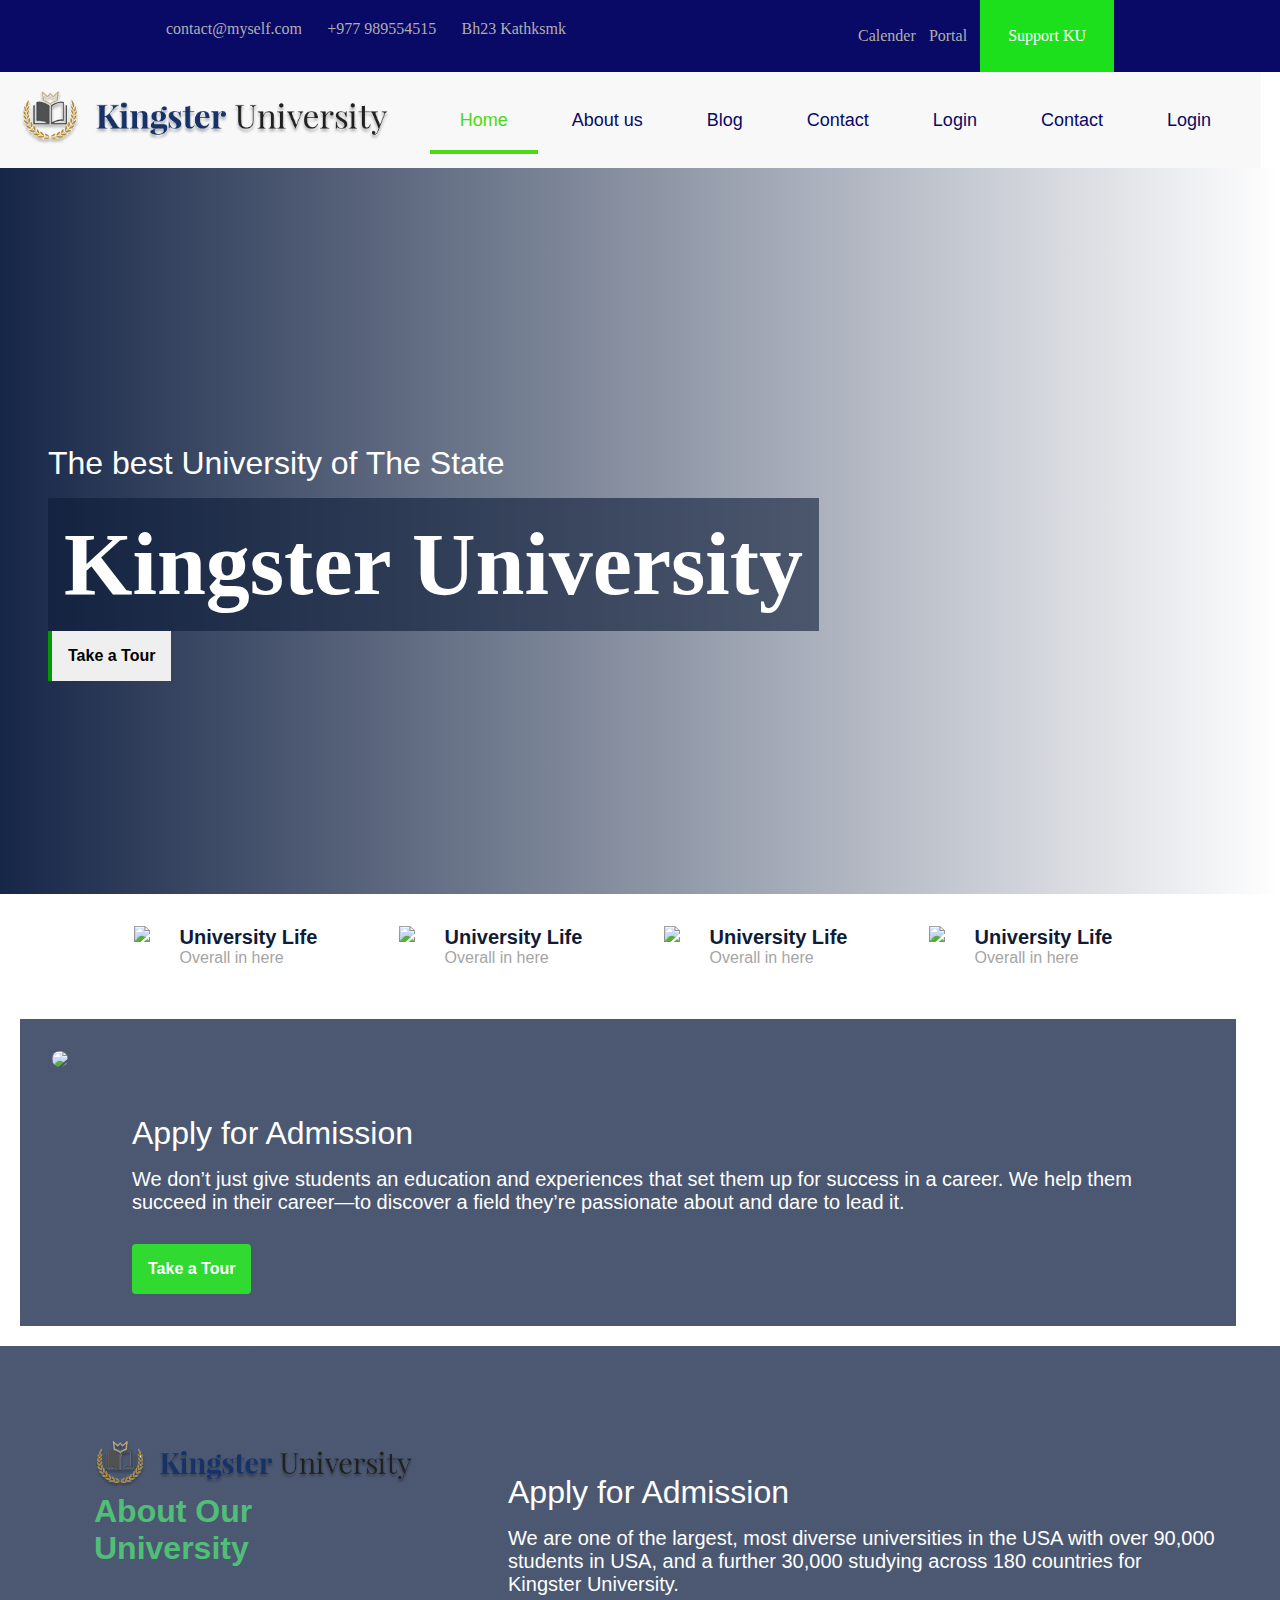
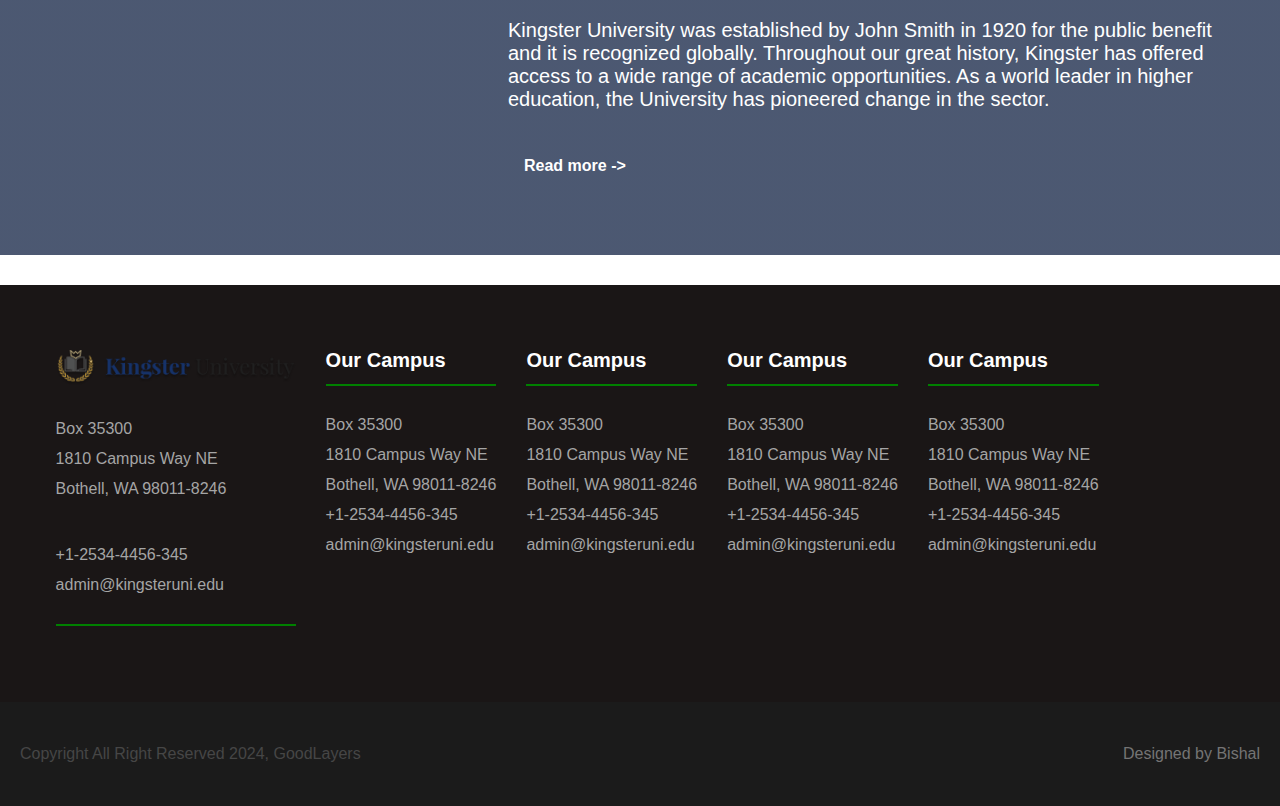
==== index.html @ 1c9871be "Initial Commit" ====
<!DOCTYPE html>
<html lang="en">
  <head>
    <meta charset="UTF-8" />
    <meta name="author" content="Bishal Dangol">
    <meta name="keywords" content="html Css Js">
    <meta name="discription" content="This project is of University" >
    <meta name="viewport" content="width=device-width, initial-scale=1.0" />
    <title>University of kathmandu | NepalTribhuvan</title>
    <link rel="icon" href="IMG_20210729_153523.jpg" />
    <link rel="stylesheet" href="blog.css" />
    <style></style>
  </head>
  <body>
    <!-- top notice -->
    <div class="top">
      <div class="innerL">
        <div>contact@myself.com</div>
        <div>+977 989554515</div>
        <div>Bh23 Kathksmk</div>
      </div>
      <div class="innerR">
        <div>Calender</div>
        <div>Portal</div>
        <div
          style="background-color: rgb(29, 224, 29); color: #fff; padding: 28px"
        >
          Support KU
        </div>
      </div>
    </div>
    <!-- header of the page -->
    <header class="navMenu">
      <div>
        <img src="./download 1.png" style="height: 3.5rem" />
      </div>
      <div>
        <nav>
          <a href="#" style="
          border-bottom: 4px solid rgb(74, 218, 17);
          color: rgb(74, 218, 17);
        ">Home</a>
          <a href="./404Error.html">About us</a>
          <a
            href="./blog.html"
            >Blog</a
          >
          <a href="./contactus.html">Contact</a>
          <a href="./404Error.html">Login</a>
          <a href="./404Error.html">Contact</a>
          <a href="./404Error.html">Login</a>
        </nav>
      </div>
    </header>
    <!-- body begain -->
    <!-- 1st body -->
    <section class="section1">
      <div class="left" style="padding: 4rem 0rem 0rem 0rem">
        <div style="font-size: 2rem; font-weight: 500; margin-bottom: 1rem">
          The best University of The State
        </div>
        <h1
          style="
            font-size: 5.5rem;
            font-weight: 600;
            font-family: 'Times New Roman', Times, serif;
            background-color: #0e1c389a;
            padding: 1rem;
          "
        >
          Kingster University
        </h1>
        <button
          style="
            font-size: 1rem;
            font-weight: 550;
            padding: 16px;
            border: none;
            border-left: 4px solid rgb(2, 153, 2);
          "
          id="tour"
        >
          Take a Tour
        </button>
      </div>
    </section>
    <!-- 2nd body-->
    <section>
      <!-- <fieldset style="height: 3rem; padding: 10px; border-radius: 10px; border: none; background-color: aliceblue; padding-top: -100px;">
        <input type="search" id="Text" placeholder="Search your blog...">
        <input type="submit" id="submit">
      </fieldset> -->
      <div class="section2">
        <div class="secUp">
          <ul>
            <li>
              <img
                src="https://i.pinimg.com/originals/3c/ec/a9/3ceca992e51f64d3d0503acc27cd2b6e.png"
                style="width: 4rem"
              />
            </li>
            <br />
          </ul>
          <ul>
            <li style="font-weight: 600; font-size: 20px; color: #0e1c38">
              University Life
            </li>
            <li>Overall in here</li>
          </ul>
        </div>
        <div class="secUp">
          <ul>
            <li>
              <img
                src="https://i.pinimg.com/originals/3c/ec/a9/3ceca992e51f64d3d0503acc27cd2b6e.png"
                style="width: 4rem"
              />
            </li>
            <br />
          </ul>
          <ul>
            <li style="font-weight: 600; font-size: 20px; color: #0e1c38">
              University Life
            </li>
            <li>Overall in here</li>
          </ul>
        </div>
        <div class="secUp">
          <ul>
            <li>
              <img
                src="https://i.pinimg.com/originals/3c/ec/a9/3ceca992e51f64d3d0503acc27cd2b6e.png"
                style="width: 4rem"
              />
            </li>
            <br />
          </ul>
          <ul>
            <li style="font-weight: 600; font-size: 20px; color: #0e1c38">
              University Life
            </li>
            <li>Overall in here</li>
          </ul>
        </div>
        <div class="secUp">
          <ul>
            <li>
              <img
                src="https://i.pinimg.com/originals/3c/ec/a9/3ceca992e51f64d3d0503acc27cd2b6e.png"
                style="width: 4rem"
              />
            </li>
            <br />
          </ul>
          <ul>
            <li style="font-weight: 600; font-size: 20px; color: #0e1c38">
              University Life
            </li>
            <li>Overall in here</li>
          </ul>
        </div>
      </div>
      <div
        class="secsec"
        style="
          display: flex;
          justify-content: left;

          margin: 20px; color: #fff;
        "
      >
        <div>
          <img
            src="https://www.tugraz.at/fileadmin/_processed_/8/7/csm_TU_Graz_Studium_und_Lehre_by_Lunghammer_tugraz__21__5107d13d23.jpg"
            style="width: 40rem; border-radius: 10px;"
          />
        </div>
        <div>
          <div class="left" style="padding: 4rem 0rem 0rem 4rem; font-size: 20px;">
            <div style="font-size: 2rem; font-weight: 500; margin-bottom: 1rem">
              Apply for Admission
            </div>
            <p style="padding-bottom: 30px;">We don’t just give students an education and experiences that set them up for success in a career. We help them succeed in their career—to discover a field they’re passionate about and dare to lead it.</p>
            <button
              style="
                font-size: 1rem;
                font-weight: 550;
                padding: 16px;
                border: none;
                color: #fff;
                background-color:rgb(48, 218, 48);
                border-radius: 4px;
              "
              id="tour"
            >
              Take a Tour
            </button>
          </div>
        </div>
      </div>
    </section>
    <!-- 3rd body -->
    <section>
      <div
        class="thid"
        style="
          display: flex;
          justify-content: left;
          color: #fff;
          margin-bottom: 30px;
        "
      >
        <div style="width: 20rem; padding: 30px; color: #51be78;">
          <img
            src="./download 1.png"
            style="width: 20rem;"
          /><br>
          <h1>About Our University</h1>
        </div>
        <div>
          <div class="left" style="padding: 4rem 0rem 0rem 4rem; font-size: 20px;">
            <div style="font-size: 2rem; font-weight: 500; margin-bottom: 1rem">
              Apply for Admission
            </div>
            <p style="padding-bottom: 30px;">
              We are one of the largest, most diverse universities in the USA with over 90,000 students in USA, and a further 30,000 studying across 180 countries for Kingster University.
              <br><br>
              Kingster University was established by John Smith in 1920 for the public benefit and it is recognized globally. Throughout our great history, Kingster has offered access to a wide range of academic opportunities. As a world leader in higher education, the University has pioneered change in the sector.</p>
            <button
              style="
                font-size: 1rem;
                font-weight: 550;
                padding: 16px;
                border: none;
                color: #fff;
                border-radius: 4px;background-color: rgba(0, 0, 255, 0);
              "
              id="tour"
            >
              Read more ->
            </button>
          </div>
        </div>
      </div>
    </section>
    <!-- footer of the page -->
    <footer class="footer">
      <div class="up">
        <ul>
          <li><img src="./download 1.png" style="width: 15rem" /></li>
          <br />
          <li>Box 35300</li>
          <li>1810 Campus Way NE</li>
          <li>Bothell, WA 98011-8246</li>
          <br />
          <br />
          <li>+1-2534-4456-345</li>
          <li>admin@kingsteruni.edu</li>
          <br />
          <li><hr color="green" /></li>
        </ul>
        <ul>
          <li style="font-weight: 600; font-size: 20px; color: #fff">
            Our Campus
          </li>
          <li><hr color="green" /></li>
          <br />
          <li>Box 35300</li>
          <li>1810 Campus Way NE</li>
          <li>Bothell, WA 98011-8246</li>
          <li>+1-2534-4456-345</li>
          <li>admin@kingsteruni.edu</li>
          <br />
        </ul>
        <ul>
          <li style="font-weight: 600; font-size: 20px; color: #fff">
            Our Campus
          </li>
          <li><hr color="green" /></li>
          <br />
          <li>Box 35300</li>
          <li>1810 Campus Way NE</li>
          <li>Bothell, WA 98011-8246</li>
          <li>+1-2534-4456-345</li>
          <li>admin@kingsteruni.edu</li>
          <br />
        </ul>
        <ul>
          <li style="font-weight: 600; font-size: 20px; color: #fff">
            Our Campus
          </li>
          <li><hr color="green" /></li>
          <br />
          <li>Box 35300</li>
          <li>1810 Campus Way NE</li>
          <li>Bothell, WA 98011-8246</li>
          <li>+1-2534-4456-345</li>
          <li>admin@kingsteruni.edu</li>
          <br />
        </ul>
        <ul>
          <li style="font-weight: 600; font-size: 20px; color: #fff">
            Our Campus
          </li>
          <li><hr color="green" /></li>
          <br />
          <li>Box 35300</li>
          <li>1810 Campus Way NE</li>
          <li>Bothell, WA 98011-8246</li>
          <li>+1-2534-4456-345</li>
          <li>admin@kingsteruni.edu</li>
          <br />
        </ul>
      </div>
      <div class="down">
        <div><a href="./policy.html">Copyright All Right Reserved 2024, GoodLayers</a></div>
        <div>Designed by Bishal</div>
      </div>
    </footer>
    <!-- js start -->
    <script>
      let pop = document.getElementById("submit");
      pop.addEventListener("click", function () {
        alert("Sanchi ho sathi??");
      });
    </script>
  </body>
</html>
---- blog.css ----
:root {
  --brandC: rgb(74, 218, 17);
  --text: rgb(7, 175, 7);
  --background: rgb(9, 9, 102);
  --tex: #fff;
}
* {
  padding: 0;
  margin: 0;
}
/* header start */
.navMenu {
  display: inline-flex;
  width: 98.5vw;
  padding: 0.2px;
  justify-content: space-around;
  margin: 0;
  background-color: rgb(248, 248, 248);
  height: 6rem;
  align-items: center;
  position: relative;
}
.navMenu::after {
  display: inline-flex;
  width: 98.5vw;
  padding: 0.2px; /*
  justify-content: space-around;
  margin: 0;
  background-color: rgb(248, 248, 248);
  height: 6rem;
  align-items: center;
  position: fixed;
    top: 0px; */

  /* content: "";
    position: absolute;
    top: 0;
    left: 0;
    width: 100%;
    height: 2px; 
    background-color: #333;
    z-index: -1; */
}
.navMenu nav a {
  padding-right: 30px;
  padding-left: 30px;
  padding-bottom: 20px;
  column-gap: 30px;
  font-size: 18px;
  font-weight: 500;
  font-family: Verdana, Geneva, Tahoma, sans-serif;
  text-decoration: none;
  color: var(--background);
}
.navMenu nav a:hover {
  padding-left: 30px;
  padding-bottom: 20px;
  column-gap: 30px;
  font-size: 18px;
  font-weight: 500;
  font-family: Verdana, Geneva, Tahoma, sans-serif;
  text-decoration: none;
  color: var(--text);
  border-bottom: 4px solid var(--brandC);
}
.top {
  display: flex;
  justify-content: space-around;
  color: rgb(175, 175, 175);
  background-color: var(--background);
  height: 2rem;
  padding: 20px;
}
.innerL {
  display: flex;
  width: 25rem;
  justify-content: space-between;
}
.innerR {
  display: flex;
  width: 16rem;
  height: 2rem;
  justify-content: space-between;
  align-items: center;
}
/* header end */
/* footer css start */
.footer {
  background-color: rgb(26, 22, 22);
}

.up {
  padding: 4rem 1.6rem;
  display: inline-flex;
}

.up ul li {
  padding-left: 30px;
  padding-bottom: 12px;
  list-style-type: none;
  color: #a5a5a5;
  font-family: "Segoe UI", Tahoma, Geneva, Verdana, sans-serif;
}

.down {
  height: 4rem;
  font-family: "Segoe UI", Tahoma, Geneva, Verdana, sans-serif;
  display: flex;
  align-items: center;
  justify-content: space-between;
  background-color: rgb(27, 27, 27);
  color: rgb(116, 116, 116);
  padding: 20px;
}

a{
  text-decoration: none;
  color: #464646;
}
/* footer css end */
/* home page  */
/* section first start */
.section1 {
  color: var(--tex);
  min-height: 70vh;
  background-position: center right;
  background-repeat: no-repeat;
  background-size: cover;
  align-items: center;
  display: flex;
  /* flex-direction:column; */
  padding: 3rem;
  font-family: "Segoe UI", Tahoma, Geneva, Verdana, sans-serif;
  color: #fff;
  font-weight: 800;
  font-size: 2rem;
  background-image: linear-gradient(270deg, rgba(66, 66, 66, 0), #162647),
    url("http://www.milwaukeeindependent.com/wp-content/uploads/2021/03/031521_BlackStudentTrust_01.jpg");
}
#tour {
  font-size: 1rem;
  font-weight: 550;
  padding: 16px;
  border: none;
  border-left: 4px solid rgb(2, 153, 2);
}

/* section second start */
.section2,
.secsec {
  color: var(--tex);
  justify-content: center;
  width: 90vw;
  display: flex;
  padding: 2rem 2rem 2rem 2rem;
  font-family: "Segoe UI", Tahoma, Geneva, Verdana, sans-serif;
  color: #1a1a1a;
  margin: 0;
}
.secUp {
  padding: 0rem 1.6rem;
  display: inline-flex;
}
.secUp ul li {
  padding-left: 30px;

  list-style-type: none;
  color: #a5a5a5;
  font-family: "Segoe UI", Tahoma, Geneva, Verdana, sans-serif;
}

.secsec {
  background-image: linear-gradient(270deg, #162647c4, #162647c4),
    url("https://t3.ftcdn.net/jpg/06/98/15/28/240_F_698152816_iofj0EaoJp6jjKsHkMSoAEawmbKg3at0.jpg");
  background-repeat: no-repeat;
  background-size: cover;
}

.secsec img {
  width: 10rem;
}

#Text {
  width: 70vw;
  height: 2rem;
  background-color: #b1b1b1;
  color: #141414;
  border: none;
  border-radius: 10px;
  padding-left: 4px;
}
#submit {
  width: 10vw;
  height: 2rem;
  background-color: var(--brandC);
  color: #141414;
  border: none;
  border-radius: 10px;
}
/* third css start */
.thid {
  color: var(--tex);
  font-family: "Segoe UI", Tahoma, Geneva, Verdana, sans-serif;
  background-image: linear-gradient(270deg, #162647c4, #162647c4),
    url("https://as2.ftcdn.net/v2/jpg/07/60/86/49/1000_F_760864942_CCQQNxjapOMLidXtY5ZUr4ZKgjEiSbGX.jpg");
  background-repeat: no-repeat;
  background-size: cover;
  padding: 4rem;
}
/* home page css end */
/* blog css start */

.sectionBlog1 {
  color: var(--tex);

  background-position: center right;
  background-repeat: no-repeat;
  background-size: cover;
  align-items: center;
  display: flex;
  /* flex-direction:column; */
  padding: 3rem;
  font-family: "Segoe UI", Tahoma, Geneva, Verdana, sans-serif;
  color: #fff;
  font-weight: 800;
  font-size: 2rem;
  background-image: linear-gradient(270deg, #162647d8, #162647d8),
    url("https://t4.ftcdn.net/jpg/04/60/08/53/240_F_460085365_RX2qSv6zxhyabEPZi5Az8yaKrqgEKgCt.jpg");
}

.sectionBlog2 {
  margin: 30px;
  display: flex;
  background-color: #f8f8f8;
  padding-top: 30px;
  justify-content: center;
}

.leftBlog {
  width: 70vw;
  overflow: hidden;
}

.leftBlog img {
  height: 25rem;
  width: 50rem;
  transition: transform 0.2s;
}
.leftBlog img:hover {
  height: 25rem;
  width: 50rem;
  transform: scale(1.2);
}
.content {
  font-size: 1em;
  padding: 3rem 3rem;
  font-family: "Segoe UI", Tahoma, Geneva, Verdana, sans-serif;
}
.content h1 {
  font-size: 2em;
  color: rgb(78, 78, 78);
  font-family: "Segoe UI", Tahoma, Geneva, Verdana, sans-serif;
}
.content p {
  padding-top: 30px;
  font-family: "Segoe UI", Tahoma, Geneva, Verdana, sans-serif;
  color: #929292;
}

.rightBlog {
  width: 30vw;
  padding-left: 2rem;
  border-left: #141414;
  position: sticky;
  height: 70vw;
}

.blogComments {
  display: flex;
  background-color: #f8f8f8;
  justify-content: center;
}
.fil {
  margin-top: 10px;
  height: 2.2em;
  width: 30em;
  padding-left: 10px;
}
.sub {

  font-weight: 550;
  padding:10px 20px;
  font-size: 1em;
  border: none;
  color: #fff;
  background-color: rgb(48, 218, 48);
  border-radius: 2px;
  margin-top: 20px;
  margin-bottom: 40px;
}
.blogComments img {
  background-color: #f8f8f8;
  justify-content: center;
  border-radius: 50%;
}
/* blog css end */
/* Error page start */
.errorFound {
  color: var(--tex);
  background-position: center right;
  background-repeat: no-repeat;
  background-size: cover;
  align-items: center;
  display: flex;
  flex-direction: column;
  /* flex-direction:column; */
  padding: 3rem;
  font-family: "Segoe UI", Tahoma, Geneva, Verdana, sans-serif;
  color: #fff;
  font-weight: 800;
  font-size: 2rem;
  background-image: linear-gradient(270deg, #162647d8, #162647d8),
    url("[data-uri]");

}
.num{
  font-size: 10rem;

}
.errorDiscrepion{
  font-size: 1.2rem;
  font-weight: 500;
}
.inp input{
  padding:12px;
  width: 20rem;
  height: 2rem;
  border: none;
  border-radius: 4px;
}
/* Error page end */

/* form start*/
.contact{
  padding: 3rem;
  display: flex;
  justify-content: space-around;
}
form {
  background-color: #fff;
  padding: 20px;
  border-radius: 8px;
  box-shadow: 0 0 10px rgba(0, 0, 0, 0.1);
  width: 40rem;
}

label {
  display: block;
  margin-bottom: 8px;
  font-weight: 600;
}

input {
  width: 100%;
  padding: 8px;
  margin-bottom: 16px;
  box-sizing: border-box;
  border: 1px solid #ccc;
  border-radius: 4px;
  height: 40px;
}

.error {
  color: red;
  margin-bottom: 16px;
}

input[type="submit"] {
  background-color: #4caf50;
  color: #fff;
  cursor: pointer;
}

input[type="submit"]:hover {
  background-color: #45a049;
}
/* form end */

/* policy start*/
.policy{
  padding: 2rem;
}
/* policy end*/
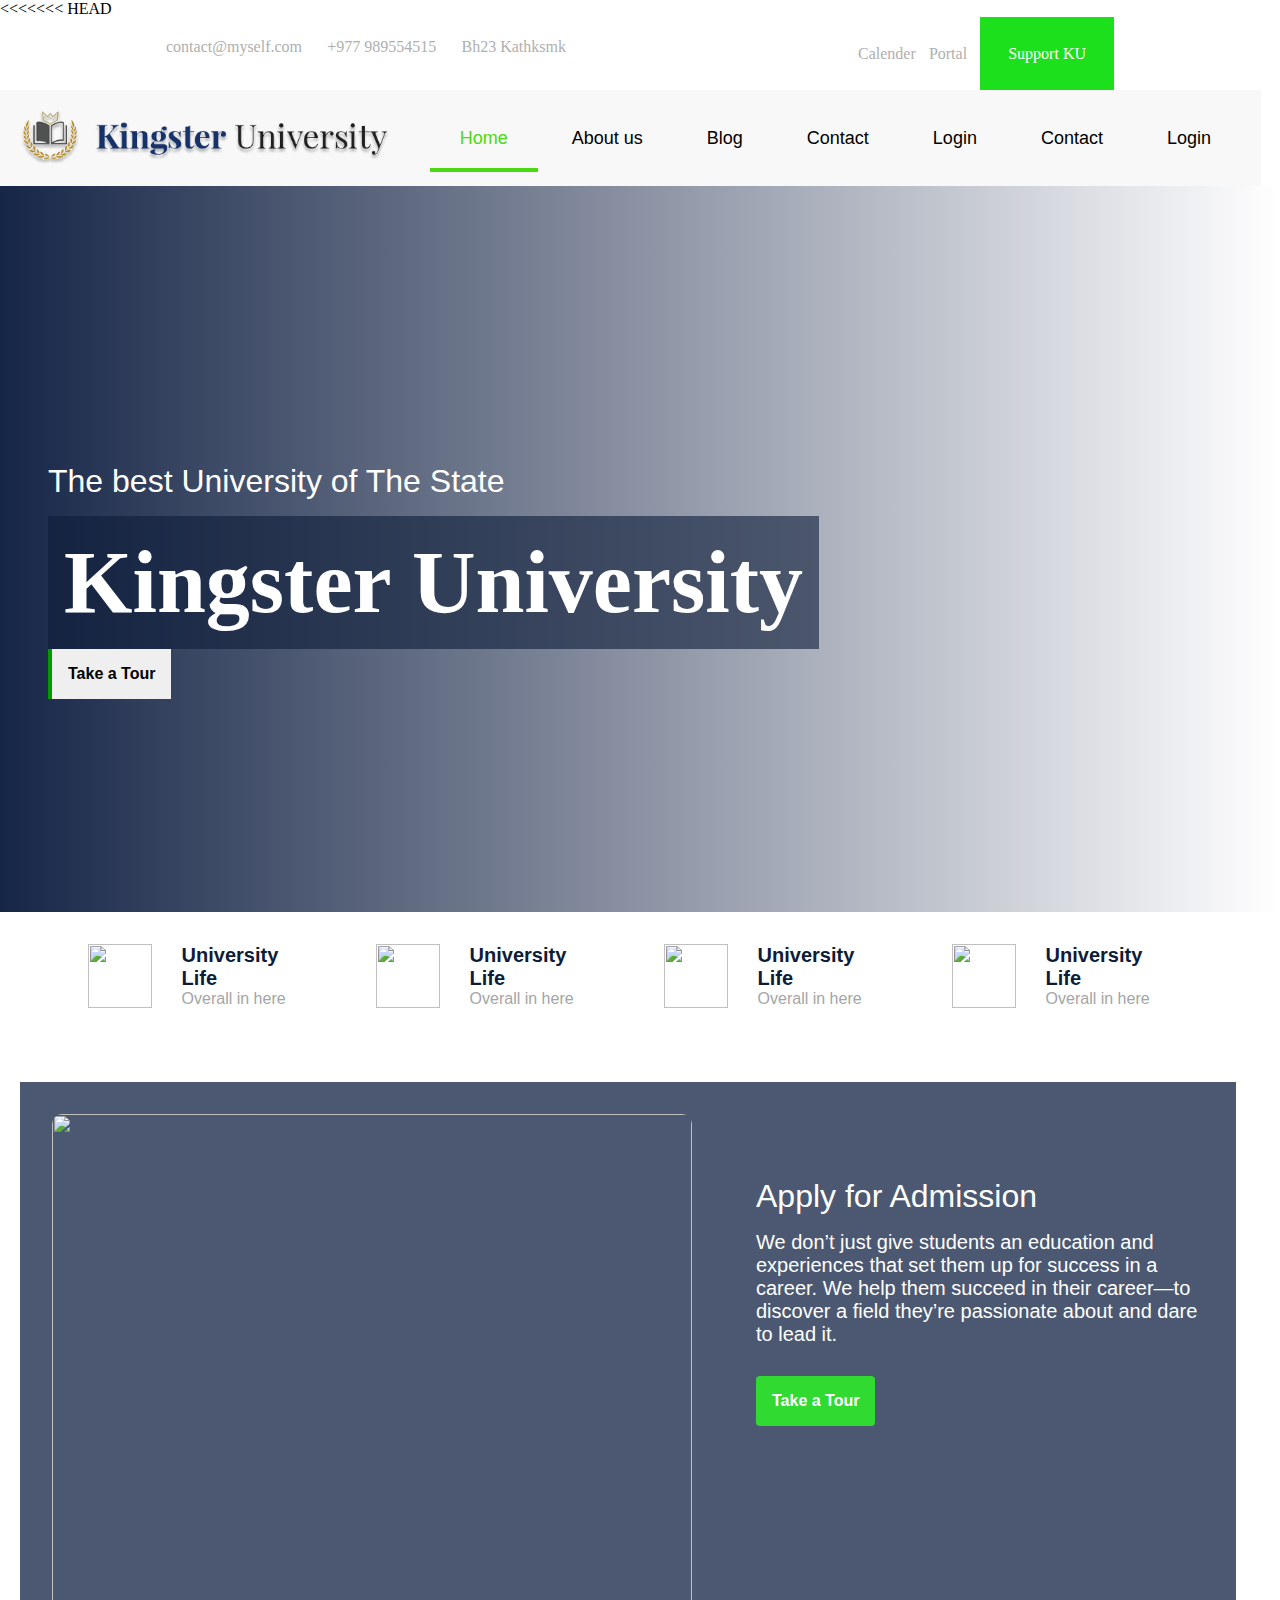
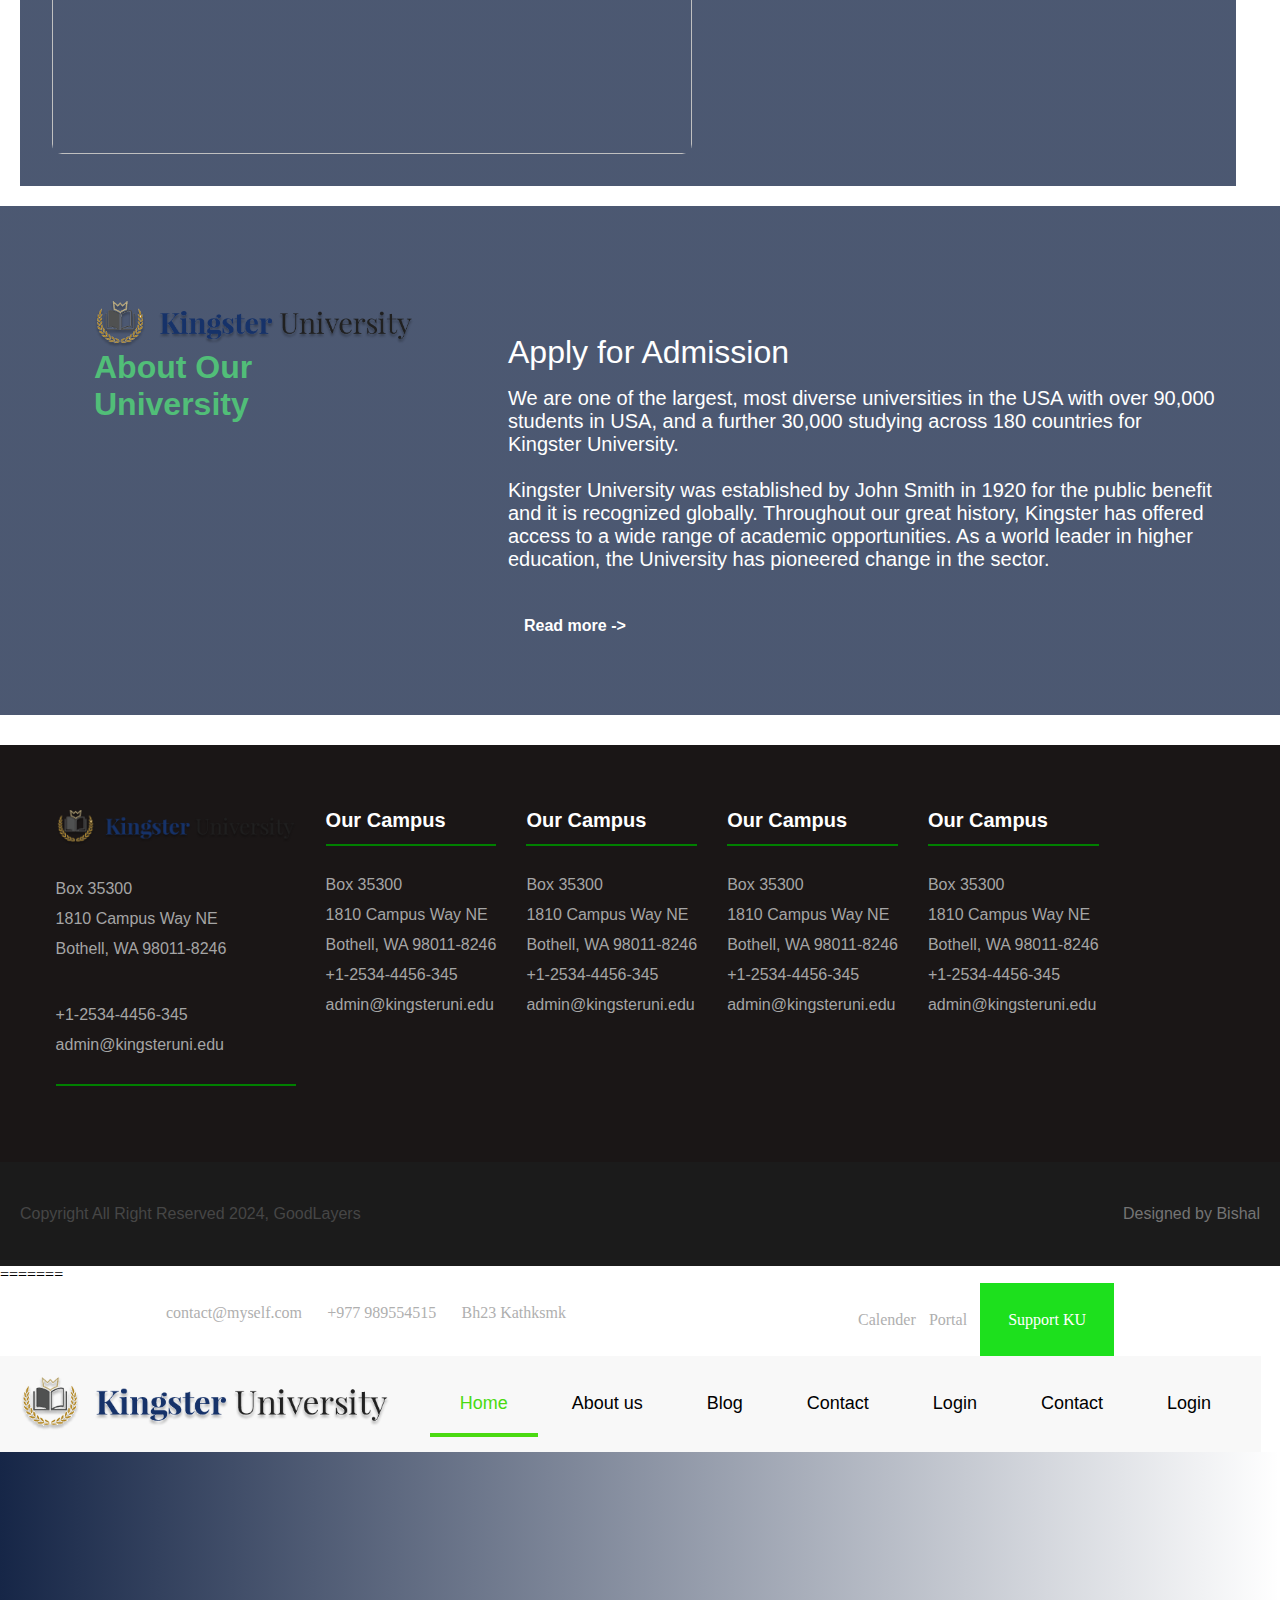
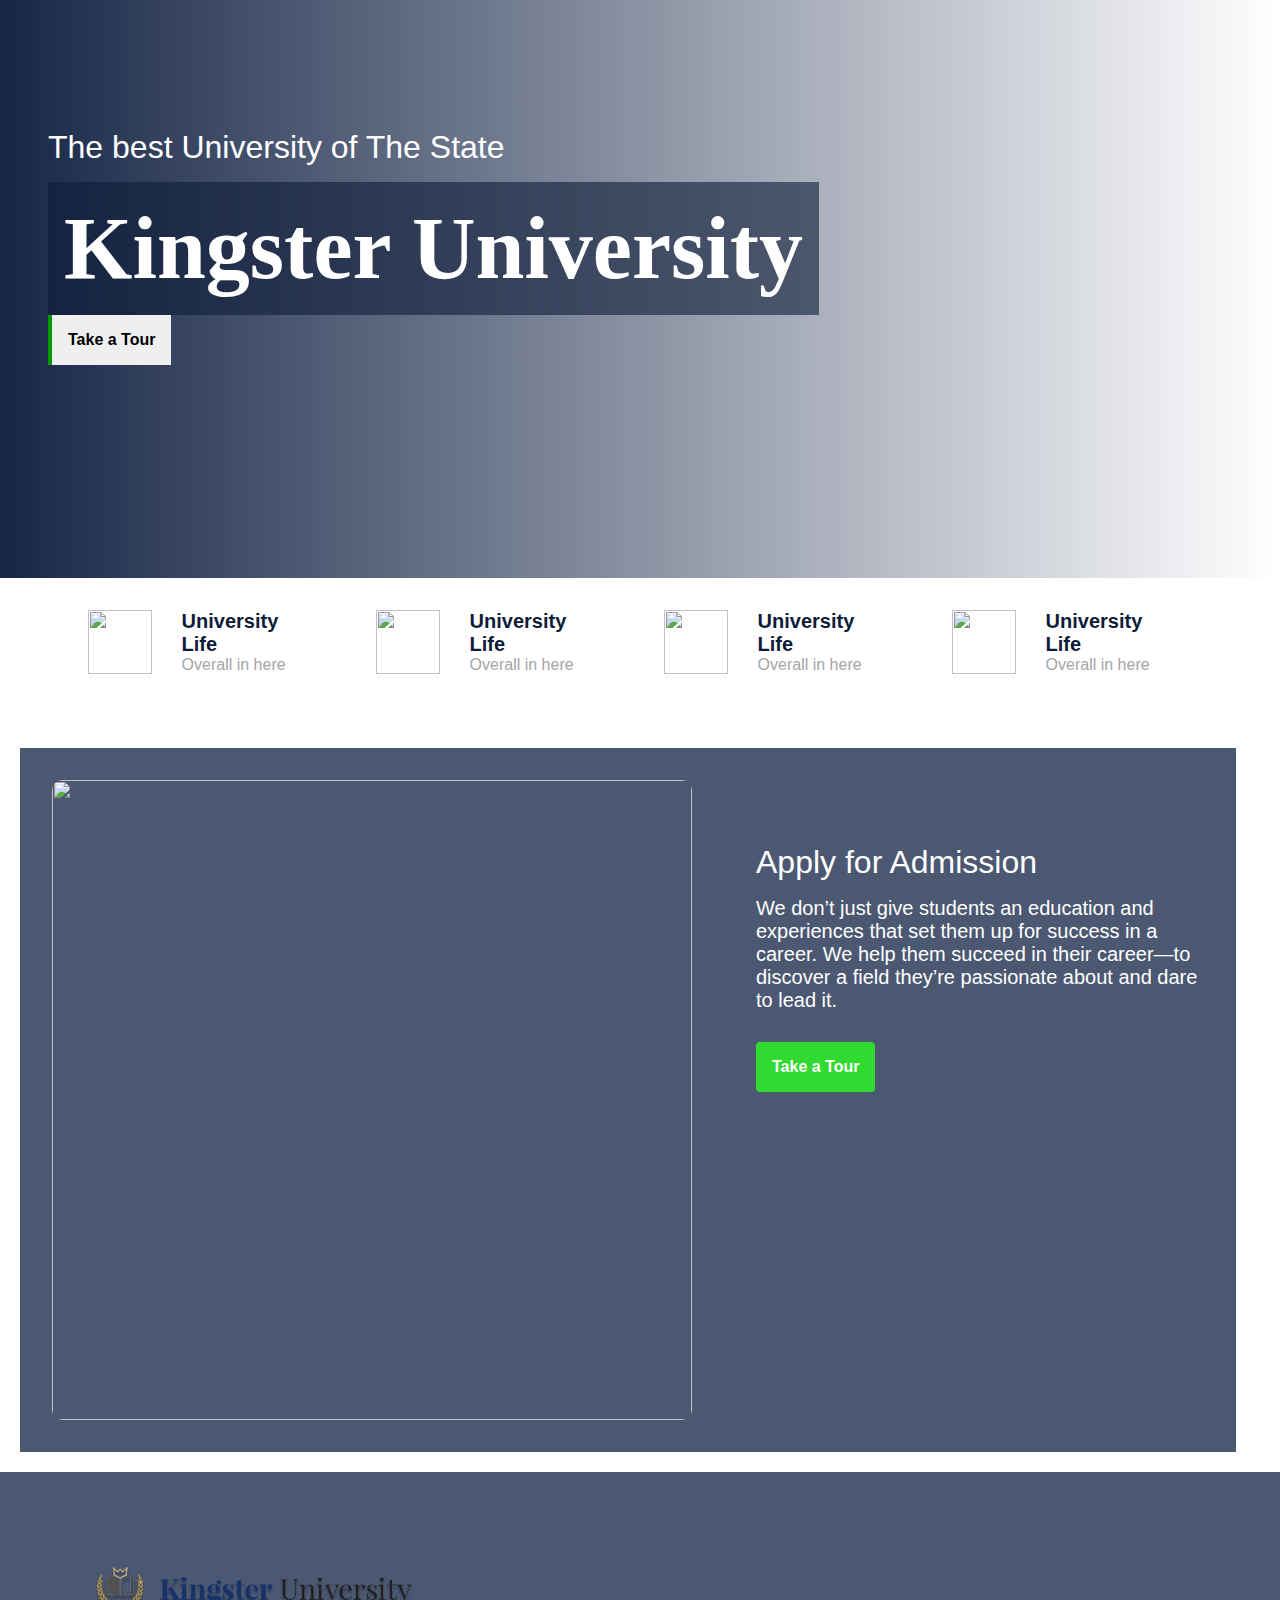
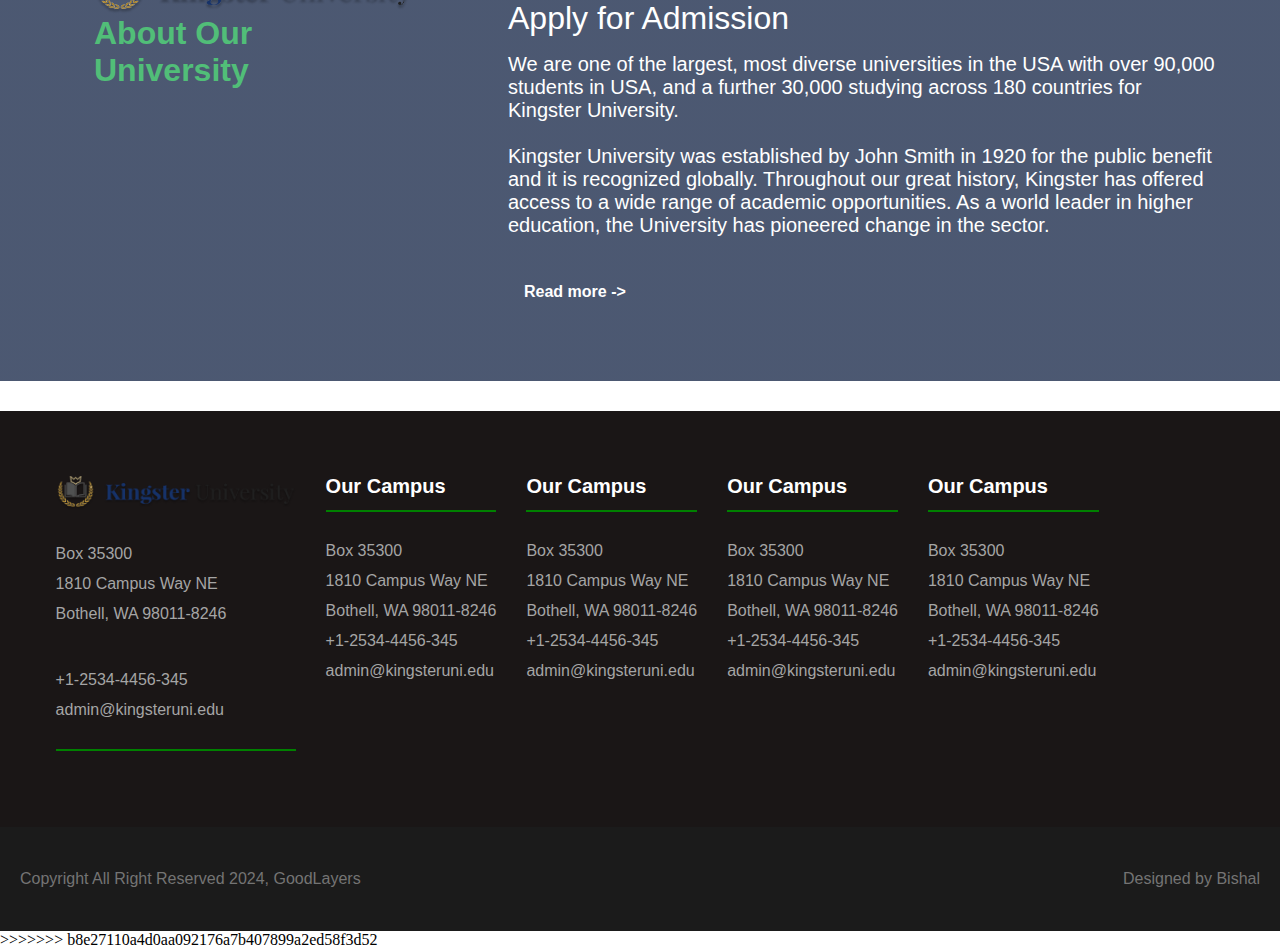
==== commit d235a0f9: "Merge Conflict" ====
--- a/index.html
+++ b/index.html
@@ -1,3 +1,4 @@
+<<<<<<< HEAD
 <!DOCTYPE html>
 <html lang="en">
   <head>
@@ -326,3 +327,333 @@
     </script>
   </body>
 </html>
+=======
+<!DOCTYPE html>
+<html lang="en">
+  <head>
+    <meta charset="UTF-8" />
+    <meta name="author" content="Bishal Dangol">
+    <meta name="keywords" content="html Css Js">
+    <meta name="discription" content="This project is of University" >
+    <meta name="viewport" content="width=device-width, initial-scale=1.0" />
+    <title>University of kathmandu | NepalTribhuvan</title>
+    <link rel="icon" href="IMG_20210729_153523.jpg" />
+    <link rel="stylesheet" href="blog.css" />
+    <style></style>
+  </head>
+  <body>
+    <!-- top notice -->
+    <div class="top">
+      <div class="innerL">
+        <div>contact@myself.com</div>
+        <div>+977 989554515</div>
+        <div>Bh23 Kathksmk</div>
+      </div>
+      <div class="innerR">
+        <div>Calender</div>
+        <div>Portal</div>
+        <div
+          style="background-color: rgb(29, 224, 29); color: #fff; padding: 28px"
+        >
+          Support KU
+        </div>
+      </div>
+    </div>
+    <!-- header of the page -->
+    <header class="navMenu">
+      <div>
+        <img src="./download 1.png" style="height: 3.5rem" />
+      </div>
+      <div>
+        <nav>
+          <a href="#" style="
+          border-bottom: 4px solid rgb(74, 218, 17);
+          color: rgb(74, 218, 17);
+        ">Home</a>
+          <a href="#">About us</a>
+          <a
+            href="./blog.html"
+            >Blog</a
+          >
+          <a href="#">Contact</a>
+          <a href="#">Login</a>
+          <a href="#">Contact</a>
+          <a href="#">Login</a>
+        </nav>
+      </div>
+    </header>
+    <!-- body begain -->
+    <!-- 1st body -->
+    <section class="section1">
+      <div class="left" style="padding: 4rem 0rem 0rem 0rem">
+        <div style="font-size: 2rem; font-weight: 500; margin-bottom: 1rem">
+          The best University of The State
+        </div>
+        <h1
+          style="
+            font-size: 5.5rem;
+            font-weight: 600;
+            font-family: 'Times New Roman', Times, serif;
+            background-color: #0e1c389a;
+            padding: 1rem;
+          "
+        >
+          Kingster University
+        </h1>
+        <button
+          style="
+            font-size: 1rem;
+            font-weight: 550;
+            padding: 16px;
+            border: none;
+            border-left: 4px solid rgb(2, 153, 2);
+          "
+          id="tour"
+        >
+          Take a Tour
+        </button>
+      </div>
+    </section>
+    <!-- 2nd body-->
+    <section>
+      <!-- <fieldset style="height: 3rem; padding: 10px; border-radius: 10px; border: none; background-color: aliceblue; padding-top: -100px;">
+        <input type="search" id="Text" placeholder="Search your blog...">
+        <input type="submit" id="submit">
+      </fieldset> -->
+      <div class="section2">
+        <div class="secUp">
+          <ul>
+            <li>
+              <img
+                src="https://i.pinimg.com/originals/3c/ec/a9/3ceca992e51f64d3d0503acc27cd2b6e.png"
+                style="width: 4rem"
+              />
+            </li>
+            <br />
+          </ul>
+          <ul>
+            <li style="font-weight: 600; font-size: 20px; color: #0e1c38">
+              University Life
+            </li>
+            <li>Overall in here</li>
+          </ul>
+        </div>
+        <div class="secUp">
+          <ul>
+            <li>
+              <img
+                src="https://i.pinimg.com/originals/3c/ec/a9/3ceca992e51f64d3d0503acc27cd2b6e.png"
+                style="width: 4rem"
+              />
+            </li>
+            <br />
+          </ul>
+          <ul>
+            <li style="font-weight: 600; font-size: 20px; color: #0e1c38">
+              University Life
+            </li>
+            <li>Overall in here</li>
+          </ul>
+        </div>
+        <div class="secUp">
+          <ul>
+            <li>
+              <img
+                src="https://i.pinimg.com/originals/3c/ec/a9/3ceca992e51f64d3d0503acc27cd2b6e.png"
+                style="width: 4rem"
+              />
+            </li>
+            <br />
+          </ul>
+          <ul>
+            <li style="font-weight: 600; font-size: 20px; color: #0e1c38">
+              University Life
+            </li>
+            <li>Overall in here</li>
+          </ul>
+        </div>
+        <div class="secUp">
+          <ul>
+            <li>
+              <img
+                src="https://i.pinimg.com/originals/3c/ec/a9/3ceca992e51f64d3d0503acc27cd2b6e.png"
+                style="width: 4rem"
+              />
+            </li>
+            <br />
+          </ul>
+          <ul>
+            <li style="font-weight: 600; font-size: 20px; color: #0e1c38">
+              University Life
+            </li>
+            <li>Overall in here</li>
+          </ul>
+        </div>
+      </div>
+      <div
+        class="secsec"
+        style="
+          display: flex;
+          justify-content: left;
+
+          margin: 20px; color: #fff;
+        "
+      >
+        <div>
+          <img
+            src="https://www.tugraz.at/fileadmin/_processed_/8/7/csm_TU_Graz_Studium_und_Lehre_by_Lunghammer_tugraz__21__5107d13d23.jpg"
+            style="width: 40rem; border-radius: 10px;"
+          />
+        </div>
+        <div>
+          <div class="left" style="padding: 4rem 0rem 0rem 4rem; font-size: 20px;">
+            <div style="font-size: 2rem; font-weight: 500; margin-bottom: 1rem">
+              Apply for Admission
+            </div>
+            <p style="padding-bottom: 30px;">We don’t just give students an education and experiences that set them up for success in a career. We help them succeed in their career—to discover a field they’re passionate about and dare to lead it.</p>
+            <button
+              style="
+                font-size: 1rem;
+                font-weight: 550;
+                padding: 16px;
+                border: none;
+                color: #fff;
+                background-color:rgb(48, 218, 48);
+                border-radius: 4px;
+              "
+              id="tour"
+            >
+              Take a Tour
+            </button>
+          </div>
+        </div>
+      </div>
+    </section>
+    <!-- 3rd body -->
+    <section>
+      <div
+        class="thid"
+        style="
+          display: flex;
+          justify-content: left;
+          color: #fff;
+          margin-bottom: 30px;
+        "
+      >
+        <div style="width: 20rem; padding: 30px; color: #51be78;">
+          <img
+            src="./download 1.png"
+            style="width: 20rem;"
+          /><br>
+          <h1>About Our University</h1>
+        </div>
+        <div>
+          <div class="left" style="padding: 4rem 0rem 0rem 4rem; font-size: 20px;">
+            <div style="font-size: 2rem; font-weight: 500; margin-bottom: 1rem">
+              Apply for Admission
+            </div>
+            <p style="padding-bottom: 30px;">
+              We are one of the largest, most diverse universities in the USA with over 90,000 students in USA, and a further 30,000 studying across 180 countries for Kingster University.
+              <br><br>
+              Kingster University was established by John Smith in 1920 for the public benefit and it is recognized globally. Throughout our great history, Kingster has offered access to a wide range of academic opportunities. As a world leader in higher education, the University has pioneered change in the sector.</p>
+            <button
+              style="
+                font-size: 1rem;
+                font-weight: 550;
+                padding: 16px;
+                border: none;
+                color: #fff;
+                border-radius: 4px;background-color: rgba(0, 0, 255, 0);
+              "
+              id="tour"
+            >
+              Read more ->
+            </button>
+          </div>
+        </div>
+      </div>
+    </section>
+    <!-- footer of the page -->
+    <footer class="footer">
+      <div class="up">
+        <ul>
+          <li><img src="./download 1.png" style="width: 15rem" /></li>
+          <br />
+          <li>Box 35300</li>
+          <li>1810 Campus Way NE</li>
+          <li>Bothell, WA 98011-8246</li>
+          <br />
+          <br />
+          <li>+1-2534-4456-345</li>
+          <li>admin@kingsteruni.edu</li>
+          <br />
+          <li><hr color="green" /></li>
+        </ul>
+        <ul>
+          <li style="font-weight: 600; font-size: 20px; color: #fff">
+            Our Campus
+          </li>
+          <li><hr color="green" /></li>
+          <br />
+          <li>Box 35300</li>
+          <li>1810 Campus Way NE</li>
+          <li>Bothell, WA 98011-8246</li>
+          <li>+1-2534-4456-345</li>
+          <li>admin@kingsteruni.edu</li>
+          <br />
+        </ul>
+        <ul>
+          <li style="font-weight: 600; font-size: 20px; color: #fff">
+            Our Campus
+          </li>
+          <li><hr color="green" /></li>
+          <br />
+          <li>Box 35300</li>
+          <li>1810 Campus Way NE</li>
+          <li>Bothell, WA 98011-8246</li>
+          <li>+1-2534-4456-345</li>
+          <li>admin@kingsteruni.edu</li>
+          <br />
+        </ul>
+        <ul>
+          <li style="font-weight: 600; font-size: 20px; color: #fff">
+            Our Campus
+          </li>
+          <li><hr color="green" /></li>
+          <br />
+          <li>Box 35300</li>
+          <li>1810 Campus Way NE</li>
+          <li>Bothell, WA 98011-8246</li>
+          <li>+1-2534-4456-345</li>
+          <li>admin@kingsteruni.edu</li>
+          <br />
+        </ul>
+        <ul>
+          <li style="font-weight: 600; font-size: 20px; color: #fff">
+            Our Campus
+          </li>
+          <li><hr color="green" /></li>
+          <br />
+          <li>Box 35300</li>
+          <li>1810 Campus Way NE</li>
+          <li>Bothell, WA 98011-8246</li>
+          <li>+1-2534-4456-345</li>
+          <li>admin@kingsteruni.edu</li>
+          <br />
+        </ul>
+      </div>
+      <div class="down">
+        <div>Copyright All Right Reserved 2024, GoodLayers</div>
+        <div>Designed by Bishal</div>
+      </div>
+    </footer>
+    <!-- js start -->
+    <script>
+      let pop = document.getElementById("submit");
+      pop.addEventListener("click", function () {
+        alert("Sanchi ho sathi??");
+      });
+    </script>
+  </body>
+</html>
+>>>>>>> b8e27110a4d0aa092176a7b407899a2ed58f3d52
--- a/blog.css
+++ b/blog.css
@@ -1,3 +1,4 @@
+<<<<<<< HEAD
 :root {
   --brandC: rgb(74, 218, 17);
   --text: rgb(7, 175, 7);
@@ -391,3 +392,306 @@
   padding: 2rem;
 }
 /* policy end*/
+=======
+:root {
+  --brandC: rgb(74, 218, 17);
+  --text: rgb(7, 175, 7);
+  --background: rgb(9, 9, 102);
+  --tex: #fff;
+}
+* {
+  padding: 0;
+  margin: 0;
+}
+/* header start */
+.navMenu {
+  display: inline-flex;
+  width: 98.5vw;
+  padding: 0.2px;
+  justify-content: space-around;
+  margin: 0;
+  background-color: rgb(248, 248, 248);
+  height: 6rem;
+  align-items: center;
+  position: relative;
+}
+.navMenu::after {
+  display: inline-flex;
+  width: 98.5vw;
+  padding: 0.2px; /*
+  justify-content: space-around;
+  margin: 0;
+  background-color: rgb(248, 248, 248);
+  height: 6rem;
+  align-items: center;
+  position: fixed;
+    top: 0px; */
+
+  /* content: "";
+    position: absolute;
+    top: 0;
+    left: 0;
+    width: 100%;
+    height: 2px; 
+    background-color: #333;
+    z-index: -1; */
+}
+.navMenu nav a {
+  padding-right: 30px;
+  padding-left: 30px;
+  padding-bottom: 20px;
+  column-gap: 30px;
+  font-size: 18px;
+  font-weight: 500;
+  font-family: Verdana, Geneva, Tahoma, sans-serif;
+  text-decoration: none;
+  color: var(--background);
+}
+.navMenu nav a:hover {
+  padding-left: 30px;
+  padding-bottom: 20px;
+  column-gap: 30px;
+  font-size: 18px;
+  font-weight: 500;
+  font-family: Verdana, Geneva, Tahoma, sans-serif;
+  text-decoration: none;
+  color: var(--text);
+  border-bottom: 4px solid var(--brandC);
+}
+.top {
+  display: flex;
+  justify-content: space-around;
+  color: rgb(175, 175, 175);
+  background-color: var(--background);
+  height: 2rem;
+  padding: 20px;
+}
+.innerL {
+  display: flex;
+  width: 25rem;
+  justify-content: space-between;
+}
+.innerR {
+  display: flex;
+  width: 16rem;
+  height: 2rem;
+  justify-content: space-between;
+  align-items: center;
+}
+/* header end */
+/* footer css start */
+.footer {
+  background-color: rgb(26, 22, 22);
+}
+
+.up {
+  padding: 4rem 1.6rem;
+  display: inline-flex;
+}
+
+.up ul li {
+  padding-left: 30px;
+  padding-bottom: 12px;
+  list-style-type: none;
+  color: #a5a5a5;
+  font-family: "Segoe UI", Tahoma, Geneva, Verdana, sans-serif;
+}
+
+.down {
+  height: 4rem;
+  font-family: "Segoe UI", Tahoma, Geneva, Verdana, sans-serif;
+  display: flex;
+  align-items: center;
+  justify-content: space-between;
+  background-color: rgb(27, 27, 27);
+  color: rgb(116, 116, 116);
+  padding: 20px;
+}
+/* footer css end */
+/* home page  */
+/* section first start */
+.section1 {
+  color: var(--tex);
+  min-height: 70vh;
+  background-position: center right;
+  background-repeat: no-repeat;
+  background-size: cover;
+  align-items: center;
+  display: flex;
+  /* flex-direction:column; */
+  padding: 3rem;
+  font-family: "Segoe UI", Tahoma, Geneva, Verdana, sans-serif;
+  color: #fff;
+  font-weight: 800;
+  font-size: 2rem;
+  background-image: linear-gradient(270deg, rgba(66, 66, 66, 0), #162647),
+    url("http://www.milwaukeeindependent.com/wp-content/uploads/2021/03/031521_BlackStudentTrust_01.jpg");
+}
+#tour {
+  font-size: 1rem;
+  font-weight: 550;
+  padding: 16px;
+  border: none;
+  border-left: 4px solid rgb(2, 153, 2);
+}
+
+/* section second start */
+.section2,
+.secsec {
+  color: var(--tex);
+  justify-content: center;
+  width: 90vw;
+  display: flex;
+  padding: 2rem 2rem 2rem 2rem;
+  font-family: "Segoe UI", Tahoma, Geneva, Verdana, sans-serif;
+  color: #1a1a1a;
+  margin: 0;
+}
+.secUp {
+  padding: 0rem 1.6rem;
+  display: inline-flex;
+}
+.secUp ul li {
+  padding-left: 30px;
+
+  list-style-type: none;
+  color: #a5a5a5;
+  font-family: "Segoe UI", Tahoma, Geneva, Verdana, sans-serif;
+}
+
+.secsec {
+  background-image: linear-gradient(270deg, #162647c4, #162647c4),
+    url("https://t3.ftcdn.net/jpg/06/98/15/28/240_F_698152816_iofj0EaoJp6jjKsHkMSoAEawmbKg3at0.jpg");
+  background-repeat: no-repeat;
+  background-size: cover;
+}
+
+.secsec img {
+  width: 10rem;
+}
+
+#Text {
+  width: 70vw;
+  height: 2rem;
+  background-color: #b1b1b1;
+  color: #141414;
+  border: none;
+  border-radius: 10px;
+  padding-left: 4px;
+}
+#submit {
+  width: 10vw;
+  height: 2rem;
+  background-color: var(--brandC);
+  color: #141414;
+  border: none;
+  border-radius: 10px;
+}
+/* third css start */
+.thid {
+  color: var(--tex);
+  font-family: "Segoe UI", Tahoma, Geneva, Verdana, sans-serif;
+  background-image: linear-gradient(270deg, #162647c4, #162647c4),
+    url("https://as2.ftcdn.net/v2/jpg/07/60/86/49/1000_F_760864942_CCQQNxjapOMLidXtY5ZUr4ZKgjEiSbGX.jpg");
+  background-repeat: no-repeat;
+  background-size: cover;
+  padding: 4rem;
+}
+/* home page css end */
+/* blog css start */
+
+.sectionBlog1 {
+  color: var(--tex);
+
+  background-position: center right;
+  background-repeat: no-repeat;
+  background-size: cover;
+  align-items: center;
+  display: flex;
+  /* flex-direction:column; */
+  padding: 3rem;
+  font-family: "Segoe UI", Tahoma, Geneva, Verdana, sans-serif;
+  color: #fff;
+  font-weight: 800;
+  font-size: 2rem;
+  background-image: linear-gradient(270deg, #162647d8, #162647d8),
+    url("https://t4.ftcdn.net/jpg/04/60/08/53/240_F_460085365_RX2qSv6zxhyabEPZi5Az8yaKrqgEKgCt.jpg");
+}
+
+.sectionBlog2 {
+  margin: 30px;
+  display: flex;
+  background-color: #f8f8f8;
+  padding-top: 30px;
+  justify-content: center;
+}
+
+.leftBlog {
+  width: 70vw;
+  overflow: hidden;
+}
+
+.leftBlog img {
+  height: 25rem;
+  width: 50rem;
+  transition: transform 0.2s;
+}
+.leftBlog img:hover {
+  height: 25rem;
+  width: 50rem;
+  transform: scale(1.2);
+}
+.content {
+  font-size: 1em;
+  padding: 3rem 3rem;
+  font-family: "Segoe UI", Tahoma, Geneva, Verdana, sans-serif;
+}
+.content h1 {
+  font-size: 2em;
+  color: rgb(78, 78, 78);
+  font-family: "Segoe UI", Tahoma, Geneva, Verdana, sans-serif;
+}
+.content p {
+  padding-top: 30px;
+  font-family: "Segoe UI", Tahoma, Geneva, Verdana, sans-serif;
+  color: #929292;
+}
+
+.rightBlog {
+  width: 30vw;
+  padding-left: 2rem;
+  border-left: #141414;
+  position: sticky;
+  height: 70vw;
+}
+
+.blogComments {
+  display: flex;
+  background-color: #f8f8f8;
+  justify-content: center;
+}
+.fil {
+  margin-top: 10px;
+  height: 2.2em;
+  width: 30em;
+  padding-left: 10px;
+}
+.sub {
+
+  font-weight: 550;
+  padding:10px 20px;
+  font-size: 1em;
+  border: none;
+  color: #fff;
+  background-color: rgb(48, 218, 48);
+  border-radius: 2px;
+  margin-top: 20px;
+  margin-bottom: 40px;
+}
+.blogComments img {
+  background-color: #f8f8f8;
+  justify-content: center;
+  border-radius: 50%;
+}
+/* blog css end */
+>>>>>>> b8e27110a4d0aa092176a7b407899a2ed58f3d52
--- a/blog.css
+++ b/blog.css
@@ -1,3 +1,4 @@
+<<<<<<< HEAD
 :root {
   --brandC: rgb(74, 218, 17);
   --text: rgb(7, 175, 7);
@@ -391,3 +392,306 @@
   padding: 2rem;
 }
 /* policy end*/
+=======
+:root {
+  --brandC: rgb(74, 218, 17);
+  --text: rgb(7, 175, 7);
+  --background: rgb(9, 9, 102);
+  --tex: #fff;
+}
+* {
+  padding: 0;
+  margin: 0;
+}
+/* header start */
+.navMenu {
+  display: inline-flex;
+  width: 98.5vw;
+  padding: 0.2px;
+  justify-content: space-around;
+  margin: 0;
+  background-color: rgb(248, 248, 248);
+  height: 6rem;
+  align-items: center;
+  position: relative;
+}
+.navMenu::after {
+  display: inline-flex;
+  width: 98.5vw;
+  padding: 0.2px; /*
+  justify-content: space-around;
+  margin: 0;
+  background-color: rgb(248, 248, 248);
+  height: 6rem;
+  align-items: center;
+  position: fixed;
+    top: 0px; */
+
+  /* content: "";
+    position: absolute;
+    top: 0;
+    left: 0;
+    width: 100%;
+    height: 2px; 
+    background-color: #333;
+    z-index: -1; */
+}
+.navMenu nav a {
+  padding-right: 30px;
+  padding-left: 30px;
+  padding-bottom: 20px;
+  column-gap: 30px;
+  font-size: 18px;
+  font-weight: 500;
+  font-family: Verdana, Geneva, Tahoma, sans-serif;
+  text-decoration: none;
+  color: var(--background);
+}
+.navMenu nav a:hover {
+  padding-left: 30px;
+  padding-bottom: 20px;
+  column-gap: 30px;
+  font-size: 18px;
+  font-weight: 500;
+  font-family: Verdana, Geneva, Tahoma, sans-serif;
+  text-decoration: none;
+  color: var(--text);
+  border-bottom: 4px solid var(--brandC);
+}
+.top {
+  display: flex;
+  justify-content: space-around;
+  color: rgb(175, 175, 175);
+  background-color: var(--background);
+  height: 2rem;
+  padding: 20px;
+}
+.innerL {
+  display: flex;
+  width: 25rem;
+  justify-content: space-between;
+}
+.innerR {
+  display: flex;
+  width: 16rem;
+  height: 2rem;
+  justify-content: space-between;
+  align-items: center;
+}
+/* header end */
+/* footer css start */
+.footer {
+  background-color: rgb(26, 22, 22);
+}
+
+.up {
+  padding: 4rem 1.6rem;
+  display: inline-flex;
+}
+
+.up ul li {
+  padding-left: 30px;
+  padding-bottom: 12px;
+  list-style-type: none;
+  color: #a5a5a5;
+  font-family: "Segoe UI", Tahoma, Geneva, Verdana, sans-serif;
+}
+
+.down {
+  height: 4rem;
+  font-family: "Segoe UI", Tahoma, Geneva, Verdana, sans-serif;
+  display: flex;
+  align-items: center;
+  justify-content: space-between;
+  background-color: rgb(27, 27, 27);
+  color: rgb(116, 116, 116);
+  padding: 20px;
+}
+/* footer css end */
+/* home page  */
+/* section first start */
+.section1 {
+  color: var(--tex);
+  min-height: 70vh;
+  background-position: center right;
+  background-repeat: no-repeat;
+  background-size: cover;
+  align-items: center;
+  display: flex;
+  /* flex-direction:column; */
+  padding: 3rem;
+  font-family: "Segoe UI", Tahoma, Geneva, Verdana, sans-serif;
+  color: #fff;
+  font-weight: 800;
+  font-size: 2rem;
+  background-image: linear-gradient(270deg, rgba(66, 66, 66, 0), #162647),
+    url("http://www.milwaukeeindependent.com/wp-content/uploads/2021/03/031521_BlackStudentTrust_01.jpg");
+}
+#tour {
+  font-size: 1rem;
+  font-weight: 550;
+  padding: 16px;
+  border: none;
+  border-left: 4px solid rgb(2, 153, 2);
+}
+
+/* section second start */
+.section2,
+.secsec {
+  color: var(--tex);
+  justify-content: center;
+  width: 90vw;
+  display: flex;
+  padding: 2rem 2rem 2rem 2rem;
+  font-family: "Segoe UI", Tahoma, Geneva, Verdana, sans-serif;
+  color: #1a1a1a;
+  margin: 0;
+}
+.secUp {
+  padding: 0rem 1.6rem;
+  display: inline-flex;
+}
+.secUp ul li {
+  padding-left: 30px;
+
+  list-style-type: none;
+  color: #a5a5a5;
+  font-family: "Segoe UI", Tahoma, Geneva, Verdana, sans-serif;
+}
+
+.secsec {
+  background-image: linear-gradient(270deg, #162647c4, #162647c4),
+    url("https://t3.ftcdn.net/jpg/06/98/15/28/240_F_698152816_iofj0EaoJp6jjKsHkMSoAEawmbKg3at0.jpg");
+  background-repeat: no-repeat;
+  background-size: cover;
+}
+
+.secsec img {
+  width: 10rem;
+}
+
+#Text {
+  width: 70vw;
+  height: 2rem;
+  background-color: #b1b1b1;
+  color: #141414;
+  border: none;
+  border-radius: 10px;
+  padding-left: 4px;
+}
+#submit {
+  width: 10vw;
+  height: 2rem;
+  background-color: var(--brandC);
+  color: #141414;
+  border: none;
+  border-radius: 10px;
+}
+/* third css start */
+.thid {
+  color: var(--tex);
+  font-family: "Segoe UI", Tahoma, Geneva, Verdana, sans-serif;
+  background-image: linear-gradient(270deg, #162647c4, #162647c4),
+    url("https://as2.ftcdn.net/v2/jpg/07/60/86/49/1000_F_760864942_CCQQNxjapOMLidXtY5ZUr4ZKgjEiSbGX.jpg");
+  background-repeat: no-repeat;
+  background-size: cover;
+  padding: 4rem;
+}
+/* home page css end */
+/* blog css start */
+
+.sectionBlog1 {
+  color: var(--tex);
+
+  background-position: center right;
+  background-repeat: no-repeat;
+  background-size: cover;
+  align-items: center;
+  display: flex;
+  /* flex-direction:column; */
+  padding: 3rem;
+  font-family: "Segoe UI", Tahoma, Geneva, Verdana, sans-serif;
+  color: #fff;
+  font-weight: 800;
+  font-size: 2rem;
+  background-image: linear-gradient(270deg, #162647d8, #162647d8),
+    url("https://t4.ftcdn.net/jpg/04/60/08/53/240_F_460085365_RX2qSv6zxhyabEPZi5Az8yaKrqgEKgCt.jpg");
+}
+
+.sectionBlog2 {
+  margin: 30px;
+  display: flex;
+  background-color: #f8f8f8;
+  padding-top: 30px;
+  justify-content: center;
+}
+
+.leftBlog {
+  width: 70vw;
+  overflow: hidden;
+}
+
+.leftBlog img {
+  height: 25rem;
+  width: 50rem;
+  transition: transform 0.2s;
+}
+.leftBlog img:hover {
+  height: 25rem;
+  width: 50rem;
+  transform: scale(1.2);
+}
+.content {
+  font-size: 1em;
+  padding: 3rem 3rem;
+  font-family: "Segoe UI", Tahoma, Geneva, Verdana, sans-serif;
+}
+.content h1 {
+  font-size: 2em;
+  color: rgb(78, 78, 78);
+  font-family: "Segoe UI", Tahoma, Geneva, Verdana, sans-serif;
+}
+.content p {
+  padding-top: 30px;
+  font-family: "Segoe UI", Tahoma, Geneva, Verdana, sans-serif;
+  color: #929292;
+}
+
+.rightBlog {
+  width: 30vw;
+  padding-left: 2rem;
+  border-left: #141414;
+  position: sticky;
+  height: 70vw;
+}
+
+.blogComments {
+  display: flex;
+  background-color: #f8f8f8;
+  justify-content: center;
+}
+.fil {
+  margin-top: 10px;
+  height: 2.2em;
+  width: 30em;
+  padding-left: 10px;
+}
+.sub {
+
+  font-weight: 550;
+  padding:10px 20px;
+  font-size: 1em;
+  border: none;
+  color: #fff;
+  background-color: rgb(48, 218, 48);
+  border-radius: 2px;
+  margin-top: 20px;
+  margin-bottom: 40px;
+}
+.blogComments img {
+  background-color: #f8f8f8;
+  justify-content: center;
+  border-radius: 50%;
+}
+/* blog css end */
+>>>>>>> b8e27110a4d0aa092176a7b407899a2ed58f3d52
